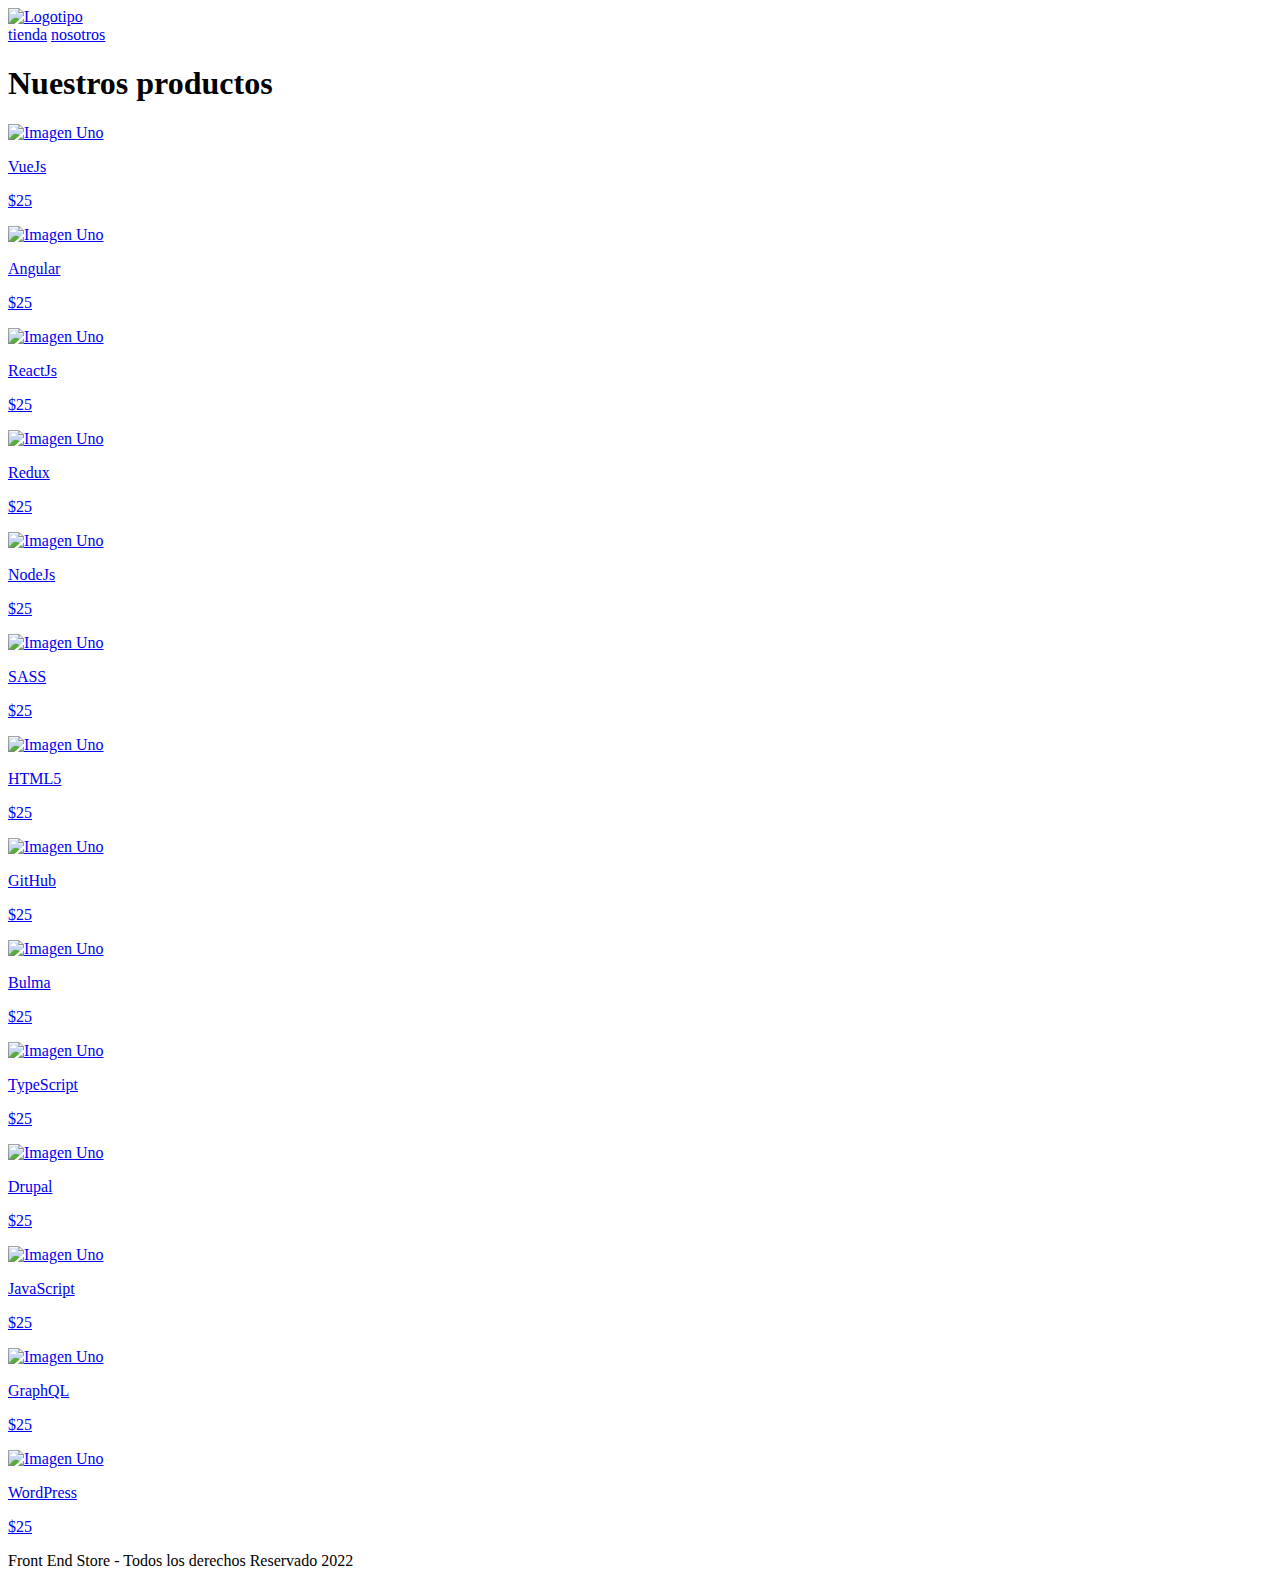
==== index.html @ 550087b5 "Add files via upload" ====
<!DOCTYPE html>
<html lang="es">
<head>
    <meta charset="UTF-8">
    <meta http-equiv="X-UA-Compatible" content="IE=edge">
    <meta name="viewport" content="width=device-width, initial-scale=1.0">
    <link rel="preconnect" href="https://fonts.googleapis.com">
    <link rel="preconnect" href="https://fonts.gstatic.com" crossorigin>
    <link href="https://fonts.googleapis.com/css2?family=Staatliches&display=swap" rel="stylesheet">
    <link rel="stylesheet" href="/css/normalize.css"
    >
    <link rel="stylesheet" href="/css/style.css">
    <title>FrontEnd Store</title>
</head>
<body>
    <header class="header">
        <a href="index.html">
            <img class="header__logo" src="/img/logo.png" alt="Logotipo">
        </a>
    </header>

    <nav class="navegacion">
        <a class="navegacion__enlace navegacion__enlace--activo" href="index.html">tienda</a>
        <a class="navegacion__enlace" href="nosotros.html">nosotros</a>
    </nav>

    <main class="contenedor">
        <h1>Nuestros productos</h1>

        <div class="grid">
            <div class="producto">
                <a href="producto.html">
                    <img class="producto__imagen" src="/img/1.jpg" alt="Imagen Uno">
                    <div class="producto__info">
                        <p class="producto__nombre">VueJs</p>
                        <p class="producto__precio">$25</p>
                    </div>
                </a>
            </div>

            <div class="producto">
                <a href="producto.html">
                    <img class="producto__imagen" src="/img/2.jpg" alt="Imagen Uno">
                    <div class="producto__info">
                        <p class="producto__nombre">Angular</p>
                        <p class="producto__precio">$25</p>
                    </div>
                </a>
            </div>

            <div class="producto">
                <a href="producto.html">
                    <img class="producto__imagen" src="/img/3.jpg" alt="Imagen Uno">
                    <div class="producto__info">
                        <p class="producto__nombre">ReactJs</p>
                        <p class="producto__precio">$25</p>
                    </div>
                </a>
            </div>

            <div class="producto">
                <a href="producto.html">
                    <img class="producto__imagen" src="/img/4.jpg" alt="Imagen Uno">
                    <div class="producto__info">
                        <p class="producto__nombre">Redux</p>
                        <p class="producto__precio">$25</p>
                    </div>
                </a>
            </div>

            <div class="producto">
                <a href="producto.html">
                    <img class="producto__imagen" src="/img/5.jpg" alt="Imagen Uno">
                    <div class="producto__info">
                        <p class="producto__nombre">NodeJs</p>
                        <p class="producto__precio">$25</p>
                    </div>
                </a>
            </div>

            <div class="producto">
                <a href="producto.html">
                    <img class="producto__imagen" src="/img/6.jpg" alt="Imagen Uno">
                    <div class="producto__info">
                        <p class="producto__nombre">SASS</p>
                        <p class="producto__precio">$25</p>
                    </div>
                </a>
            </div>

            <div class="producto">
                <a href="producto.html">
                    <img class="producto__imagen" src="/img/7.jpg" alt="Imagen Uno">
                    <div class="producto__info">
                        <p class="producto__nombre">HTML5</p>
                        <p class="producto__precio">$25</p>
                    </div>
                </a>
            </div>

            <div class="producto">
                <a href="producto.html">
                    <img class="producto__imagen" src="/img/8.jpg" alt="Imagen Uno">
                    <div class="producto__info">
                        <p class="producto__nombre">GitHub</p>
                        <p class="producto__precio">$25</p>
                    </div>
                </a>
            </div>

            <div class="producto">
                <a href="producto.html">
                    <img class="producto__imagen" src="/img/9.jpg" alt="Imagen Uno">
                    <div class="producto__info">
                        <p class="producto__nombre">Bulma</p>
                        <p class="producto__precio">$25</p>
                    </div>
                </a>
            </div>

            <div class="producto">
                <a href="producto.html">
                    <img class="producto__imagen" src="/img/10.jpg" alt="Imagen Uno">
                    <div class="producto__info">
                        <p class="producto__nombre">TypeScript</p>
                        <p class="producto__precio">$25</p>
                    </div>
                </a>
            </div>

            <div class="producto">
                <a href="producto.html">
                    <img class="producto__imagen" src="/img/11.jpg" alt="Imagen Uno">
                    <div class="producto__info">
                        <p class="producto__nombre">Drupal</p>
                        <p class="producto__precio">$25</p>
                    </div>
                </a>
            </div>

            <div class="producto">
                <a href="producto.html">
                    <img class="producto__imagen" src="/img/12.jpg" alt="Imagen Uno">
                    <div class="producto__info">
                        <p class="producto__nombre">JavaScript</p>
                        <p class="producto__precio">$25</p>
                    </div>
                </a>
            </div>

            <div class="producto">
                <a href="producto.html">
                    <img class="producto__imagen" src="/img/13.jpg" alt="Imagen Uno">
                    <div class="producto__info">
                        <p class="producto__nombre">GraphQL</p>
                        <p class="producto__precio">$25</p>
                    </div>
                </a>
            </div>

            <div class="producto">
                <a href="producto.html">
                    <img class="producto__imagen" src="/img/14.jpg" alt="Imagen Uno">
                    <div class="producto__info">
                        <p class="producto__nombre">WordPress</p>
                        <p class="producto__precio">$25</p>
                    </div>
                </a>
            </div>

            <div class="grafico grafico--camisas"></div>
            <div class="grafico grafico--node"></div>
        </div>
    </main>

    <footer class="footer">
        <p class="footer__texto">Front End Store - Todos los derechos Reservado 2022</p>
    </footer>
</body>
</html>
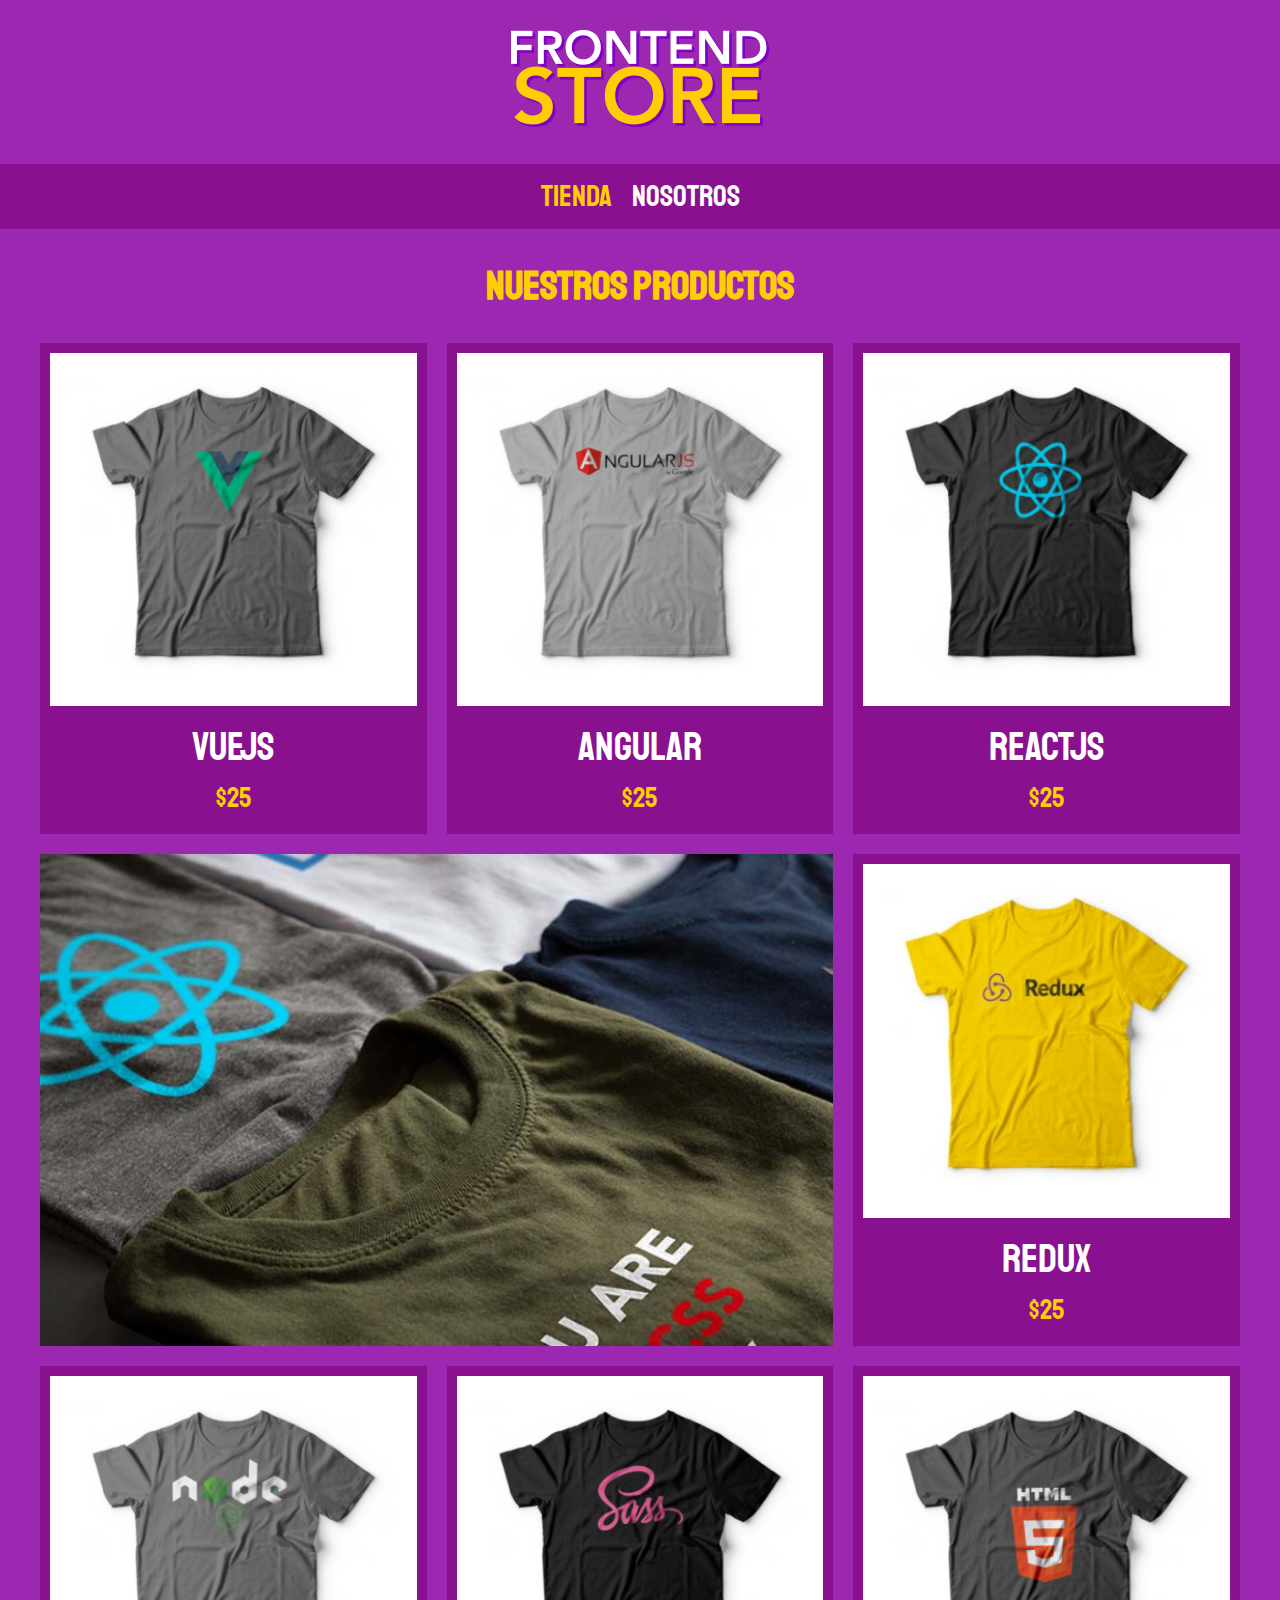
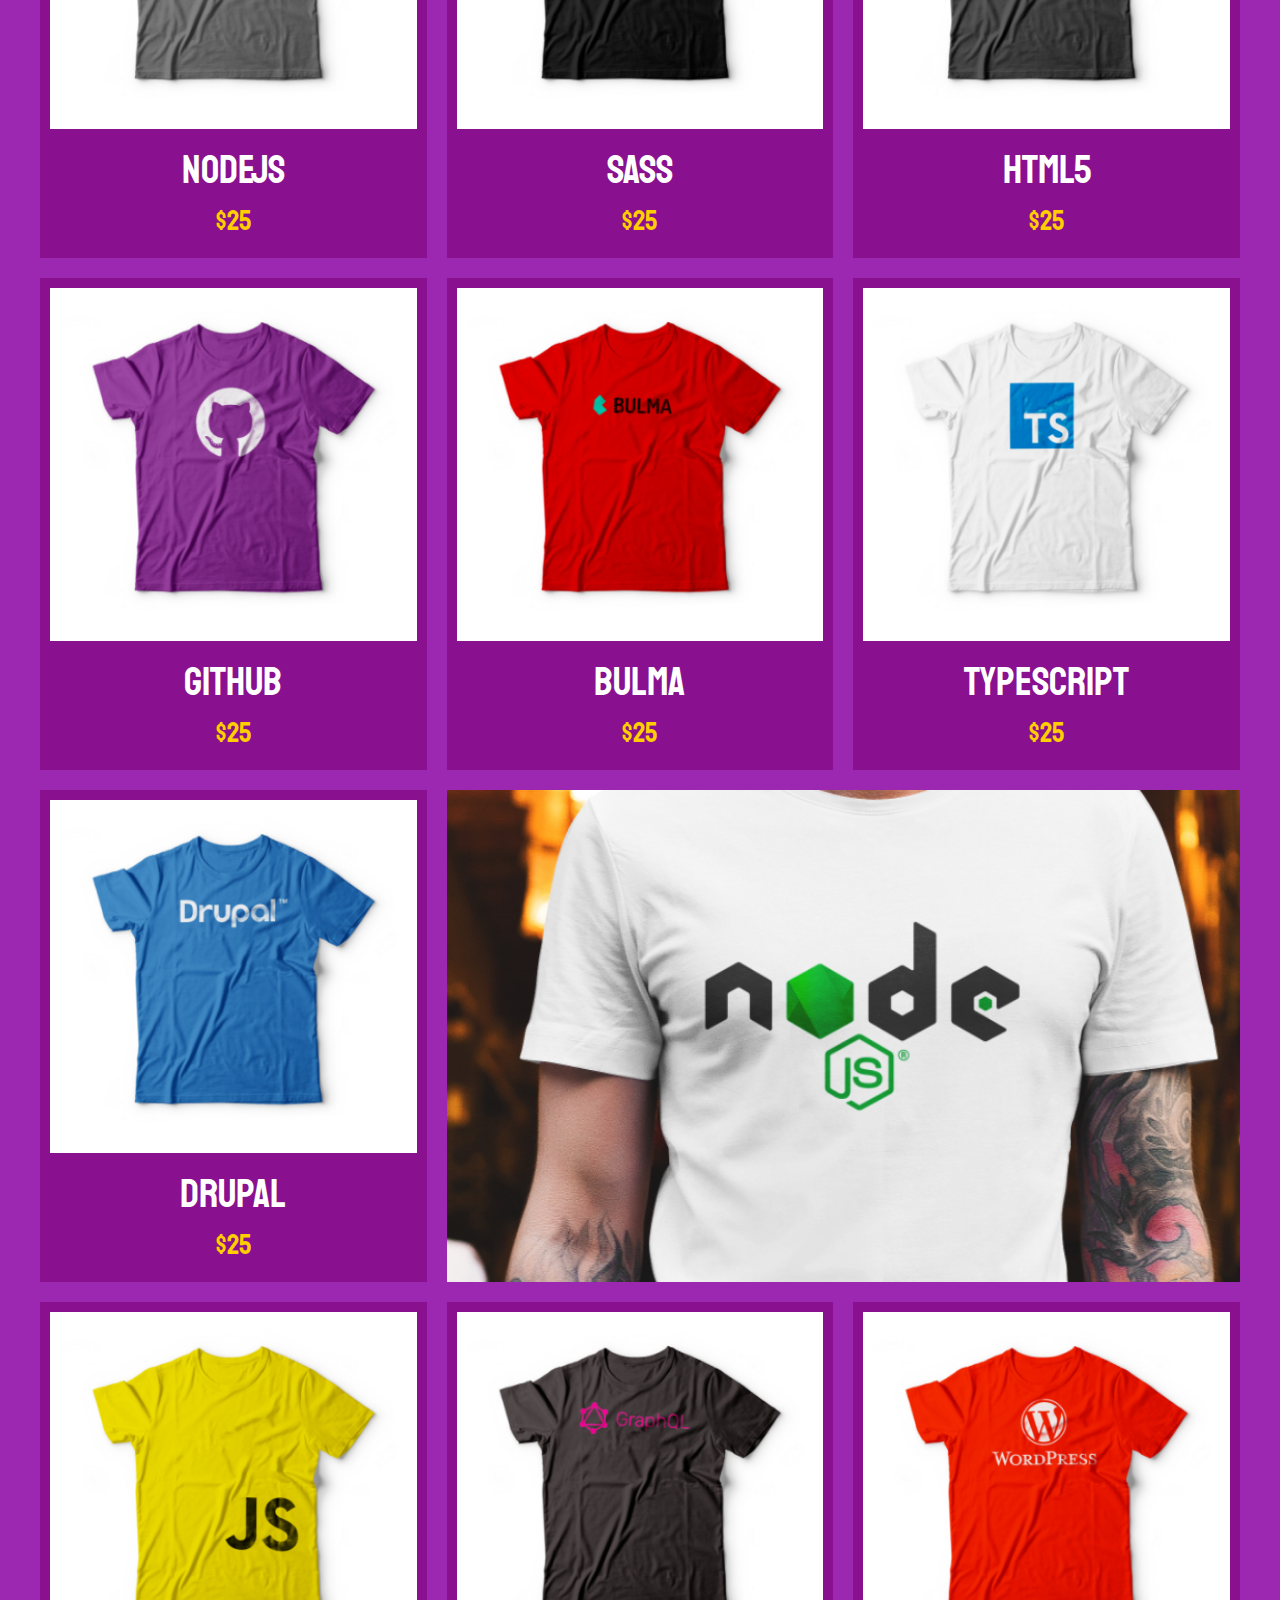
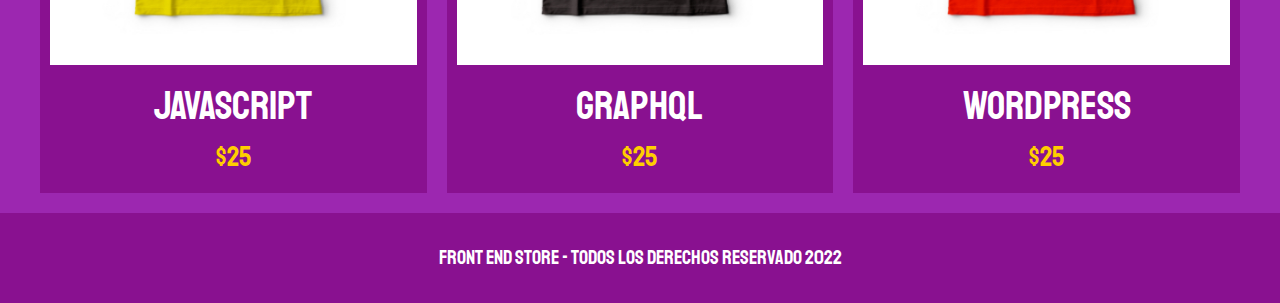
==== commit 804dee9e: "prove" ====
--- a/index.html
+++ b/index.html
@@ -7,15 +7,15 @@
     <link rel="preconnect" href="https://fonts.googleapis.com">
     <link rel="preconnect" href="https://fonts.gstatic.com" crossorigin>
     <link href="https://fonts.googleapis.com/css2?family=Staatliches&display=swap" rel="stylesheet">
-    <link rel="stylesheet" href="/css/normalize.css"
+    <link rel="stylesheet" href="css/normalize.css"
     >
-    <link rel="stylesheet" href="/css/style.css">
+    <link rel="stylesheet" href="css/style.css">
     <title>FrontEnd Store</title>
 </head>
 <body>
     <header class="header">
         <a href="index.html">
-            <img class="header__logo" src="/img/logo.png" alt="Logotipo">
+            <img class="header__logo" src="img/logo.png" alt="Logotipo">
         </a>
     </header>
 
@@ -30,7 +30,7 @@
         <div class="grid">
             <div class="producto">
                 <a href="producto.html">
-                    <img class="producto__imagen" src="/img/1.jpg" alt="Imagen Uno">
+                    <img class="producto__imagen" src="img/1.jpg" alt="Imagen Uno">
                     <div class="producto__info">
                         <p class="producto__nombre">VueJs</p>
                         <p class="producto__precio">$25</p>
@@ -40,7 +40,7 @@
 
             <div class="producto">
                 <a href="producto.html">
-                    <img class="producto__imagen" src="/img/2.jpg" alt="Imagen Uno">
+                    <img class="producto__imagen" src="img/2.jpg" alt="Imagen Uno">
                     <div class="producto__info">
                         <p class="producto__nombre">Angular</p>
                         <p class="producto__precio">$25</p>
@@ -50,7 +50,7 @@
 
             <div class="producto">
                 <a href="producto.html">
-                    <img class="producto__imagen" src="/img/3.jpg" alt="Imagen Uno">
+                    <img class="producto__imagen" src="img/3.jpg" alt="Imagen Uno">
                     <div class="producto__info">
                         <p class="producto__nombre">ReactJs</p>
                         <p class="producto__precio">$25</p>
@@ -60,7 +60,7 @@
 
             <div class="producto">
                 <a href="producto.html">
-                    <img class="producto__imagen" src="/img/4.jpg" alt="Imagen Uno">
+                    <img class="producto__imagen" src="img/4.jpg" alt="Imagen Uno">
                     <div class="producto__info">
                         <p class="producto__nombre">Redux</p>
                         <p class="producto__precio">$25</p>
@@ -70,7 +70,7 @@
 
             <div class="producto">
                 <a href="producto.html">
-                    <img class="producto__imagen" src="/img/5.jpg" alt="Imagen Uno">
+                    <img class="producto__imagen" src="img/5.jpg" alt="Imagen Uno">
                     <div class="producto__info">
                         <p class="producto__nombre">NodeJs</p>
                         <p class="producto__precio">$25</p>
@@ -80,7 +80,7 @@
 
             <div class="producto">
                 <a href="producto.html">
-                    <img class="producto__imagen" src="/img/6.jpg" alt="Imagen Uno">
+                    <img class="producto__imagen" src="img/6.jpg" alt="Imagen Uno">
                     <div class="producto__info">
                         <p class="producto__nombre">SASS</p>
                         <p class="producto__precio">$25</p>
@@ -90,7 +90,7 @@
 
             <div class="producto">
                 <a href="producto.html">
-                    <img class="producto__imagen" src="/img/7.jpg" alt="Imagen Uno">
+                    <img class="producto__imagen" src="img/7.jpg" alt="Imagen Uno">
                     <div class="producto__info">
                         <p class="producto__nombre">HTML5</p>
                         <p class="producto__precio">$25</p>
@@ -177,4 +177,4 @@
         <p class="footer__texto">Front End Store - Todos los derechos Reservado 2022</p>
     </footer>
 </body>
-</html>+</html>
--- a/css/style.css
+++ b/css/style.css
@@ -0,0 +1,252 @@
+:root {
+    --primario: #9c27b0;
+    --primarioOscuro: #891190;
+    --secundario: #ffce00;
+    --secundarioOscuro: rgb(233,287,7);
+    --blanco: #ffffff;
+    --negro: #1c1c1c;
+
+    --fuentePrincipal:'Staatliches', cursive;
+}
+
+html {
+    box-sizing: border-box;
+    font-size: 62.5%;
+}
+
+*, *:before, *:after {
+    box-sizing: inherit;
+}
+
+body {
+    background-color: var(--primario);
+    font-size: 1.6rem;
+    line-height: 1.5;
+}
+
+p{
+    font-size: 1.8rem;
+    font-family: Arial, Helvetica, sans-serif;
+    color: var(--blanco);
+}
+
+a {
+    text-decoration: none;
+}
+
+img{
+    width: 100%;
+}
+
+.contenedor {
+    max-width: 120rem;
+    margin: 0 auto;
+}
+
+h1, h2, h3 {
+    text-align: center;
+    color: var(--secundario);
+    font-family: var(--fuentePrincipal);
+}
+
+h1 {
+    font-size: 4rem;
+}
+
+h2 {
+    font-size: 3.2rem;
+}
+
+h3 {
+    font-size: 2.4rem;
+}
+
+/**Globales**/
+
+.header {
+    display: flex;
+    justify-content: center;
+}
+
+.header__logo{
+    margin: 3rem 0;
+}
+
+.footer{
+    background-color: var(--primarioOscuro);
+    padding: 1rem 0;
+    margin-top: 2rem;
+}
+
+.footer__texto{
+    text-align: center;
+    font-family: var(--fuentePrincipal);
+    font-size: 2rem;
+}
+
+.navegacion {
+    background-color: var(--primarioOscuro);
+    padding: 1rem 0;
+    display: flex;
+    justify-content: center;
+    gap: 2rem;
+}
+
+.navegacion__enlace{
+    font-family: var(--fuentePrincipal);
+    color: var(--blanco);
+    font-size: 3rem;
+}
+
+.navegacion__enlace--activo,
+.navegacion__enlace:hover{
+    color: var(--secundario);
+}
+
+
+/** Productos **/
+
+.grid{
+    display: grid;
+    grid-template-columns: repeat(2, 1fr);
+    gap: 2rem;
+}
+
+@media (min-width: 760px) {
+    .grid {
+        grid-template-columns: repeat(3, 1fr);
+    }
+}
+
+.producto {
+    background-color: var(--primarioOscuro);
+    padding: 1rem;
+}
+
+.producto__nombre{
+    font-size: 4rem;
+}
+
+.producto__precio{
+    font-size: 2.8rem;
+    color: var(--secundario);
+}
+
+.producto__nombre, 
+.producto__precio {
+    font-family: var(--fuentePrincipal);
+    margin: 1rem 0;
+    text-align: center;
+    line-height: 1.2;
+}
+
+.grafico {
+    min-height: 30rem;
+    background-repeat: no-repeat;
+    background-size: cover;
+    grid-column: 1 / 3 ;
+}
+
+.grafico--camisas {
+    grid-row: 2 / 3;
+    background-image: url(../img/grafico1.jpg);
+}
+
+.grafico--node{
+    background-image: url(../img/grafico2.jpg);
+    grid-row: 8 / 9;
+
+}
+
+@media (min-width: 760px){
+    .grafico--node{
+        grid-row: 5 / 6;
+        grid-column: 2 / 4;
+    }
+}
+
+/**Nosotros**/
+.nosotros {
+    display: grid;
+    grid-template-rows: repeat(2, 1fr);
+}
+
+@media (min-width: 760px){
+    .nosotros {
+        grid-template-columns: repeat(2 , 1fr);
+        column-gap: 2rem;
+    }
+}
+
+.nosotros__imagen {
+    grid-row: 1 / 3;
+}
+
+@media (min-width: 760px){
+    .nosotros__imagen{
+        grid-column: 2 / 3;
+    }
+}
+
+.bloques{
+    display: grid;
+    grid-template-columns: repeat(2 , 1fr);
+    gap: 2rem;
+}
+
+@media (min-width: 790px) {
+    .bloques{
+        grid-template-columns: repeat(4 , 1fr);
+    }
+}
+
+.bloque {
+    text-align: center;
+}
+
+.bloque__titulo{
+    margin: 0;
+}
+
+/** producto **/
+
+@media (min-width:790px){
+    .camisa{
+        display: grid;
+        grid-template-columns: repeat(2, 1fr);
+        column-gap: 3rem;
+    }
+}
+
+.formulario{
+    display: grid;
+    grid-template-columns: repeat(2, 1fr);
+    gap: 2rem;
+}
+
+
+.formulario__submit{
+    background-color: var(--secundario);
+    border: none;
+    font-size: 2rem;
+    font-family: var(--fuentePrincipal);
+    padding: 2rem;
+    transition: background-color .3s ease;
+    grid-column: 1 /3;
+}
+
+.formulario__submit:hover{
+    cursor: pointer;
+    background-color: var(--secundarioOscuro);
+}
+
+.formulario__campo{
+    border: 1rem solid var(--primarioOscuro);
+    background-color: transparent;
+    color: var(--blanco);
+    font-size: 2rem;
+    font-family: Arial, Helvetica, sans-serif;
+    padding: 1rem;
+    appearance: none;
+    text-align: center;
+}